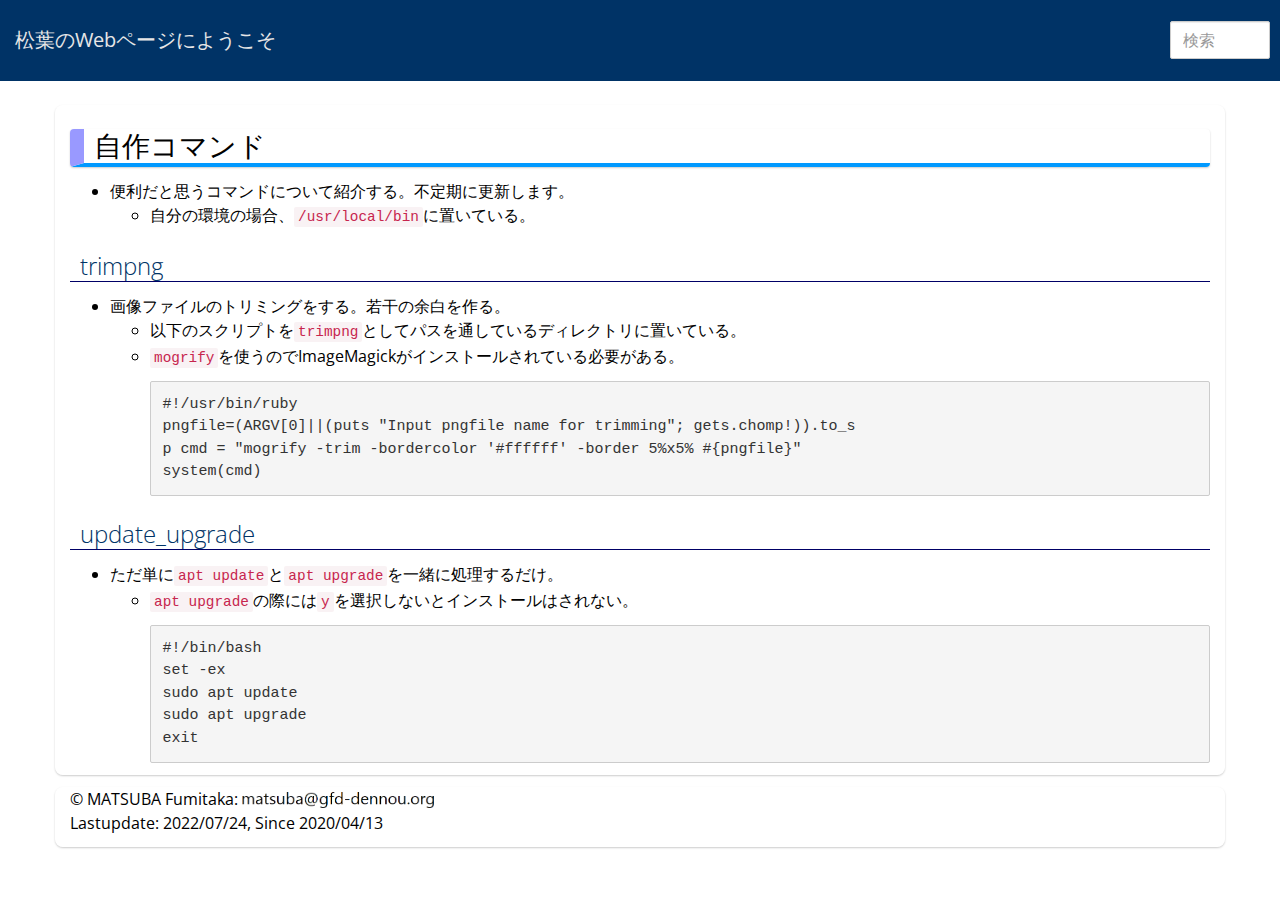
==== comm/index.html @ fb10e449 "2022/07/24 16:40:42" ====
<!DOCTYPE html>
<html lang="ja">
  <head>
    <meta charset="UTF-8" />
    <meta name="author" content="MATSUBA Fumitaka">
    <title>松葉のWebページにようこそ: </title>
    <meta name="viewport" content="width=device-width initial-scale=1.0">
    <meta http-equiv="X-UA-Compatible" content="IE=edge">
    <link rel="stylesheet" href="https://matsubi0526.github.io/assets/bootstrap/css/bootstrap.min.css" type="text/css" media="all">
    <!-- HTML5 Shim and Respond.js IE8 support of HTML5 elements and media queries -->
    <!-- WARNING: Respond.js doesn't work if you view the page via file:// -->
    <!--[if lt IE 9]>
       <script src="https://matsubi0526.github.io/assets/html5shiv/html5shiv.js"></script>
       <script src="https://matsubi0526.github.io/assets/respond.js/respond.min.js"></script>
    <![endif]-->
    
    <link href="https://matsubi0526.github.io/rdwebgen.css" rel="stylesheet">
    
    <script src="https://matsubi0526.github.io/assets/jquery/jquery.min.js"></script>
    <script src="https://matsubi0526.github.io/assets/bootstrap/js/bootstrap.min.js"></script>
    
    <!-- this is a test of additional header -->

    
  <style type="text/css">
   .navbar-nav > li {
     font-size: 10pt;
   }
   .navbar-nav > li > a {
     padding-left: 2px;
     padding-right: 2px;
   }
   .navbar-nav > li > a:before {
     content: " / ";
     color: #ccc;
   }
   .navbar-brand > a {
   }
   .navbar-form {
     margin-right: 5px;
     margin-left: 5px;
   }
  </style>
  </head>
  <body>
  <nav class="navbar navbar-default navbar-static-top" role="navigation">
  <div class="navbar-header">
    <button type="button" class="navbar-toggle" data-toggle="collapse" data-target="#header01">
      <span class="sr-only">Toggle navigation</span>
      <span class="icon-bar"></span>
      <span class="icon-bar"></span>
      <span class="icon-bar"></span>
    </button>
    <a class="navbar-brand" href="https://matsubi0526.github.io">松葉のWebページにようこそ</a>
  </div>
  <div class="collapse navbar-collapse" id="header01">
    <ul class="nav navbar-nav">
      
      
      
    </ul>
    <ul class="nav navbar-nav navbar-right">
    <li>
    
    
    </li>
    <li>
    <form class="navbar-form" role="search"
                 action="http://google.com/search"
                 method="get"
                 onsubmit="$('#siteseach').val($location).attr('host')+$(location).attr('patname')">
        <input type="hidden" name="q"  value="site:https://matsubi0526.github.io">
        <input type="hidden" name="ie" value="UTF-8">
        <input type="hidden" name="oe" value="UTF-8">
        <input type="hidden" name="sitesearch" id="sitesearch">
        
        <input type="text" name="q"  size="6" class="form-control" placeholder="検索">
        
    </form>
    </li>
    </ul>
    </div><!-- /.navbar-collapse -->
    </nav>
    <div class="container main">
<div id="main">
<section class="contents">
<h2><a id="label-0">自作コマンド</a></h2>
<ul>
<li>便利だと思うコマンドについて紹介する。不定期に更新します。
<ul>
<li>自分の環境の場合、<code>/usr/local/bin</code>に置いている。</li>
</ul></li>
</ul>
<h3><a id="label-1">trimpng</a></h3>
<ul>
<li>画像ファイルのトリミングをする。若干の余白を作る。
<ul>
<li>以下のスクリプトを<code>trimpng</code>としてパスを通しているディレクトリに置いている。</li>
<li><p><code>mogrify</code>を使うのでImageMagickがインストールされている必要がある。</p>
<pre>#!/usr/bin/ruby
pngfile=(ARGV[0]||(puts "Input pngfile name for trimming"; gets.chomp!)).to_s
p cmd = "mogrify -trim -bordercolor '#ffffff' -border 5%x5% #{pngfile}"
system(cmd)</pre></li>
</ul></li>
</ul>
<h3><a id="label-2">update_upgrade</a></h3>
<ul>
<li>ただ単に<code>apt update</code>と<code>apt upgrade</code>を一緒に処理するだけ。
<ul>
<li><p><code>apt upgrade</code>の際には<code>y</code>を選択しないとインストールはされない。</p>
<pre>#!/bin/bash
set -ex
sudo apt update
sudo apt upgrade
exit</pre></li>
</ul></li>
</ul>
</section>
</div>
  </div> <!-- /.container main -->
  <div class="container main">
  <footer>
    <p>
    &copy; MATSUBA Fumitaka: <img src="https://matsubi0526.github.io/email_image.png" height=16pt alt="contact address" style="display-style: inline; vertical-align: middle;" /> <br />
    Lastupdate: 2022/07/24, Since 2020/04/13
    </p>
  </footer>
  </div> <!-- /.container main -->
  </body>
</html>
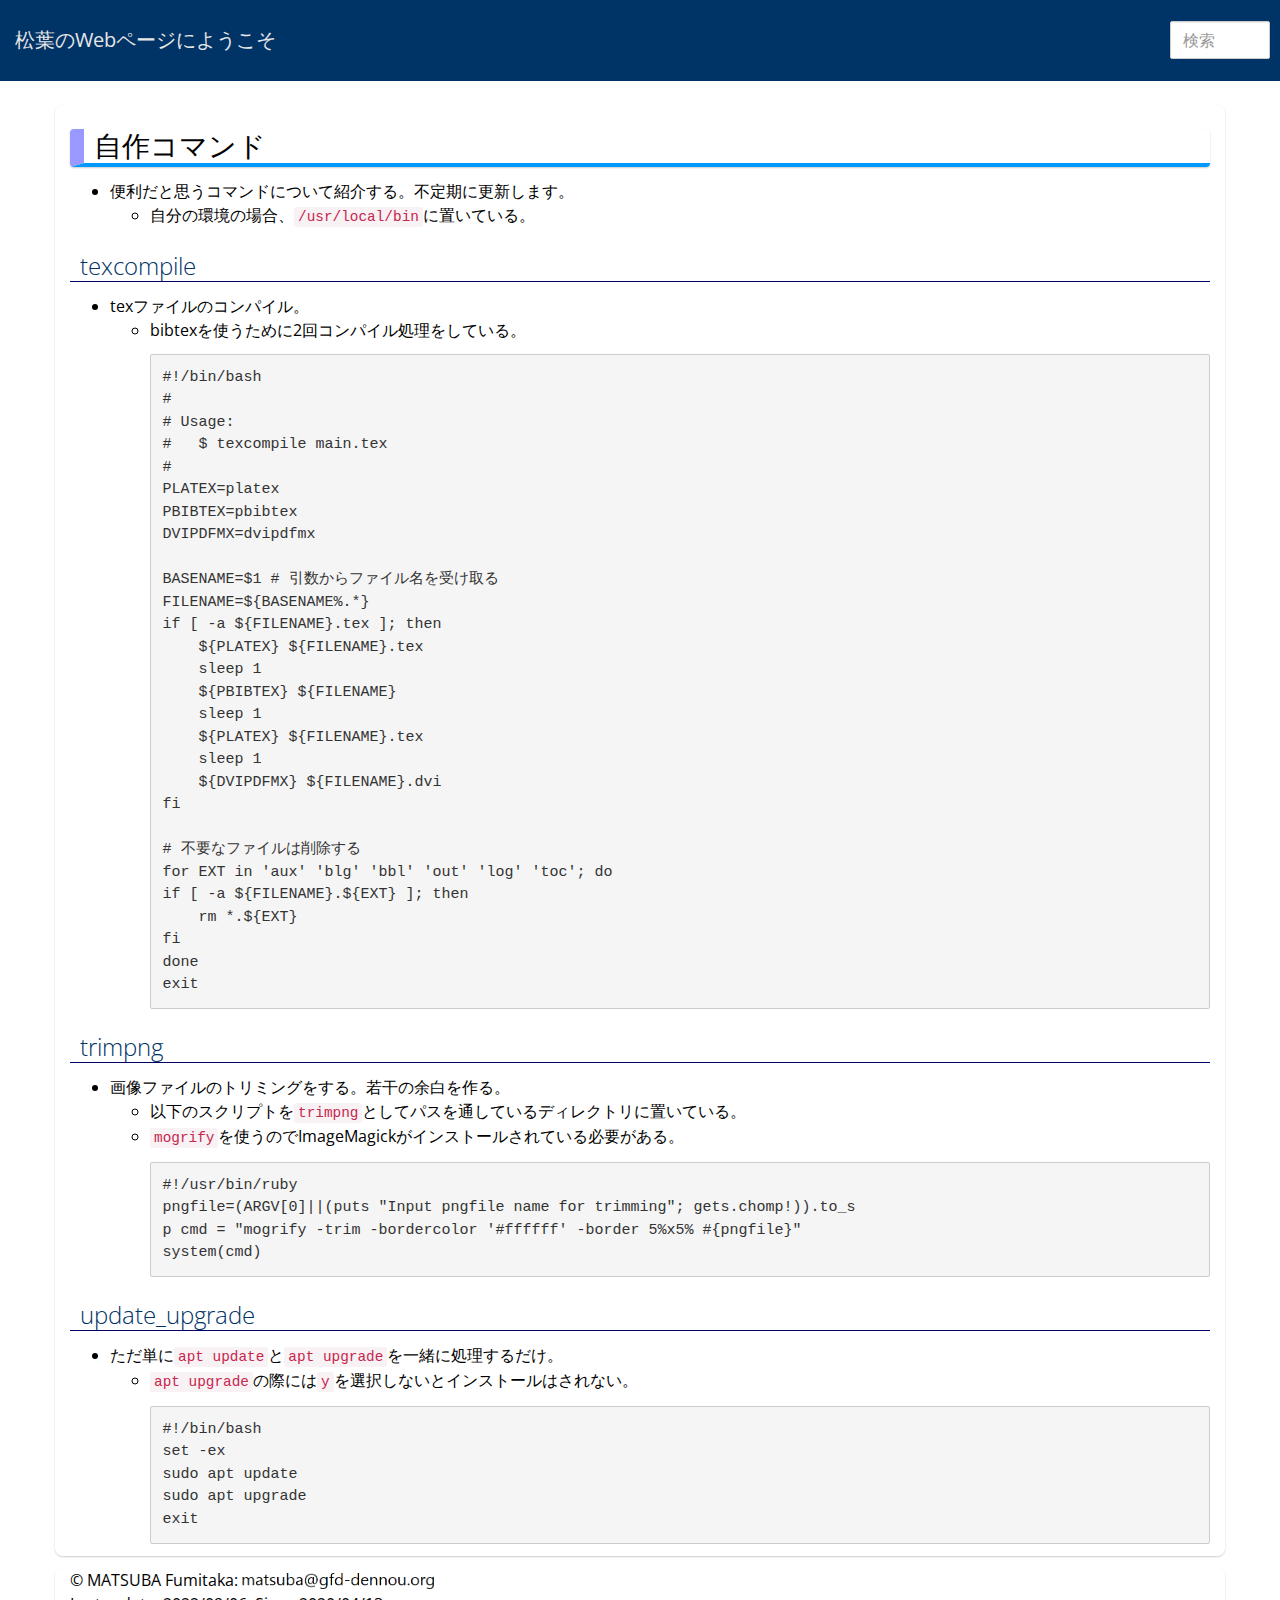
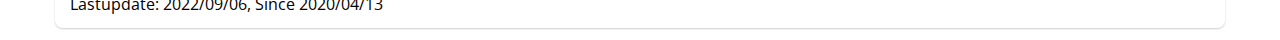
==== commit 2174934f: "2022/09/06 22:16:00" ====
--- a/comm/index.html
+++ b/comm/index.html
@@ -91,7 +91,42 @@
 <li>自分の環境の場合、<code>/usr/local/bin</code>に置いている。</li>
 </ul></li>
 </ul>
-<h3><a id="label-1">trimpng</a></h3>
+<h3><a id="label-1">texcompile</a></h3>
+<ul>
+<li>texファイルのコンパイル。
+<ul>
+<li><p>bibtexを使うために2回コンパイル処理をしている。</p>
+<pre>#!/bin/bash
+#
+# Usage:
+#   $ texcompile main.tex
+#
+PLATEX=platex
+PBIBTEX=pbibtex
+DVIPDFMX=dvipdfmx
+
+BASENAME=$1 # 引数からファイル名を受け取る
+FILENAME=${BASENAME%.*}
+if [ -a ${FILENAME}.tex ]; then
+    ${PLATEX} ${FILENAME}.tex
+    sleep 1
+    ${PBIBTEX} ${FILENAME}
+    sleep 1
+    ${PLATEX} ${FILENAME}.tex
+    sleep 1
+    ${DVIPDFMX} ${FILENAME}.dvi
+fi
+
+# 不要なファイルは削除する
+for EXT in 'aux' 'blg' 'bbl' 'out' 'log' 'toc'; do
+if [ -a ${FILENAME}.${EXT} ]; then
+    rm *.${EXT}
+fi
+done
+exit</pre></li>
+</ul></li>
+</ul>
+<h3><a id="label-2">trimpng</a></h3>
 <ul>
 <li>画像ファイルのトリミングをする。若干の余白を作る。
 <ul>
@@ -103,7 +138,7 @@
 system(cmd)</pre></li>
 </ul></li>
 </ul>
-<h3><a id="label-2">update_upgrade</a></h3>
+<h3><a id="label-3">update_upgrade</a></h3>
 <ul>
 <li>ただ単に<code>apt update</code>と<code>apt upgrade</code>を一緒に処理するだけ。
 <ul>
@@ -122,7 +157,7 @@
   <footer>
     <p>
     &copy; MATSUBA Fumitaka: <img src="https://matsubi0526.github.io/email_image.png" height=16pt alt="contact address" style="display-style: inline; vertical-align: middle;" /> <br />
-    Lastupdate: 2022/07/24, Since 2020/04/13
+    Lastupdate: 2022/09/06, Since 2020/04/13
     </p>
   </footer>
   </div> <!-- /.container main -->
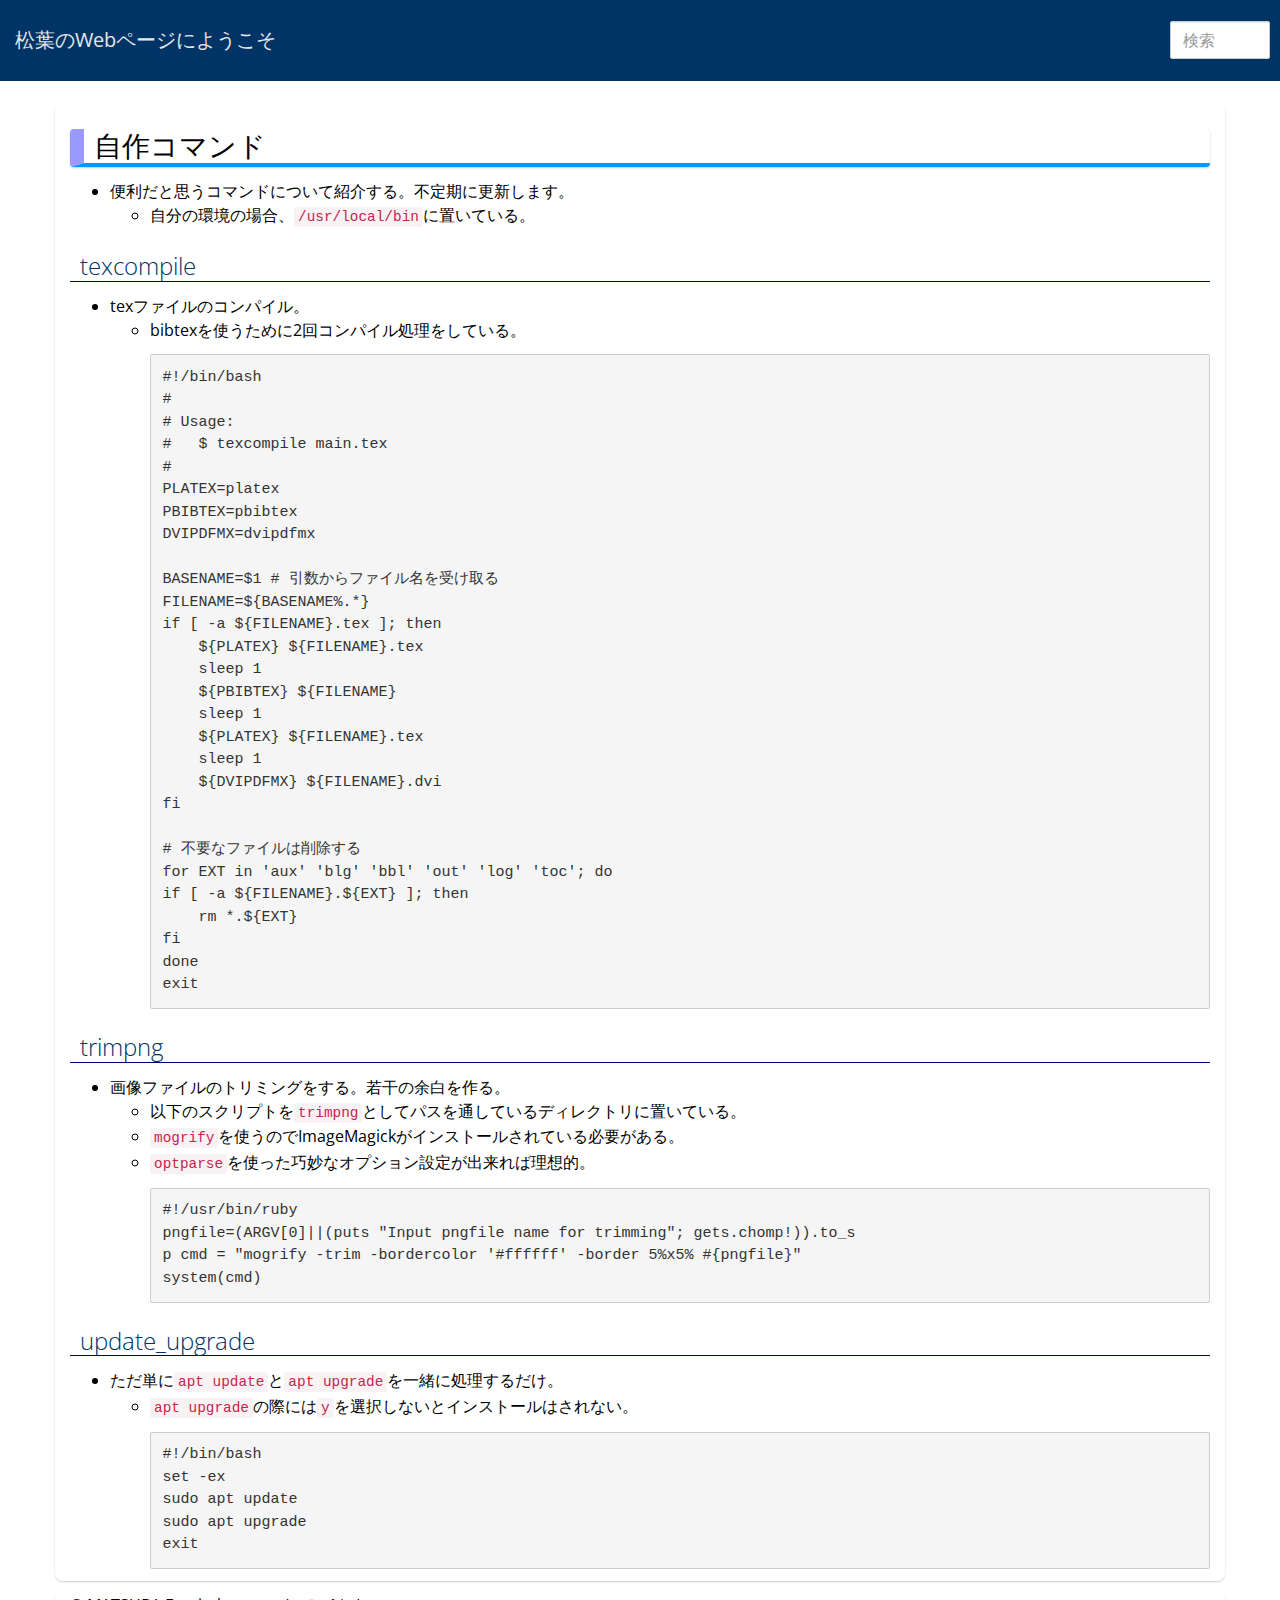
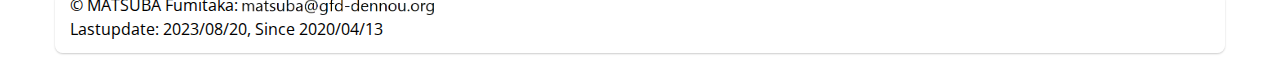
==== commit 8276195d: "2023/08/20 14:58:13" ====
--- a/comm/index.html
+++ b/comm/index.html
@@ -131,7 +131,8 @@
 <li>画像ファイルのトリミングをする。若干の余白を作る。
 <ul>
 <li>以下のスクリプトを<code>trimpng</code>としてパスを通しているディレクトリに置いている。</li>
-<li><p><code>mogrify</code>を使うのでImageMagickがインストールされている必要がある。</p>
+<li><code>mogrify</code>を使うのでImageMagickがインストールされている必要がある。</li>
+<li><p><code>optparse</code>を使った巧妙なオプション設定が出来れば理想的。</p>
 <pre>#!/usr/bin/ruby
 pngfile=(ARGV[0]||(puts "Input pngfile name for trimming"; gets.chomp!)).to_s
 p cmd = "mogrify -trim -bordercolor '#ffffff' -border 5%x5% #{pngfile}"
@@ -157,7 +158,7 @@
   <footer>
     <p>
     &copy; MATSUBA Fumitaka: <img src="https://matsubi0526.github.io/email_image.png" height=16pt alt="contact address" style="display-style: inline; vertical-align: middle;" /> <br />
-    Lastupdate: 2022/09/06, Since 2020/04/13
+    Lastupdate: 2023/08/20, Since 2020/04/13
     </p>
   </footer>
   </div> <!-- /.container main -->
